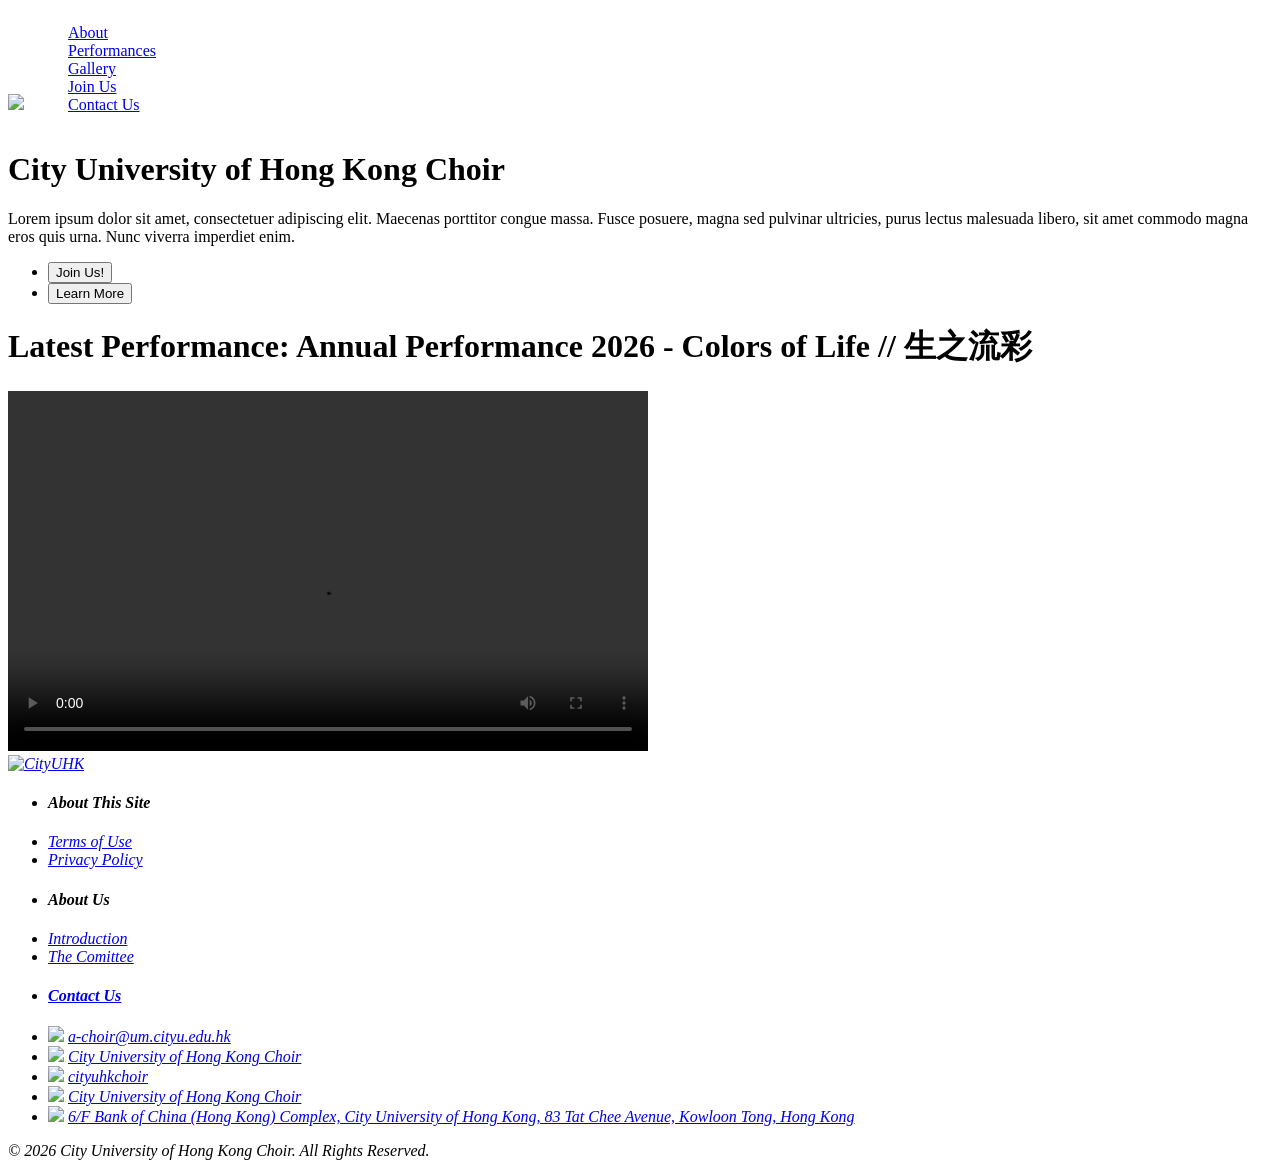
==== index.html @ 2ca1fd5b "Add initial HTML structure for choir website whatever the AI said" ====
<!DOCTYPE html>
<html lang="en">
    <head>
        <meta charset="utf-8">
        <title>CityUHK Choir - Home</title>
        <link rel="stylesheet" type="text/css" href="css/main.css">
        <link rel="preconnect" href="https://fonts.googleapis.com">
        <link rel="preconnect" href="https://fonts.gstatic.com" crossorigin>
        <link href="https://fonts.googleapis.com/css2?family=Montserrat:ital,wght@0,100..900;1,100..900&family=Open+Sans:ital,wght@0,300..800;1,300..800&display=swap" rel="stylesheet">
    </head>
    <body>
        <header>
            <nav aria-label="main menu">
                <a href="index.html"><img id="choir-logo" src="img/CityUHK_Choir_Logo.png" width="237px"></a>
                <ul class="navbar" style="list-style-type: none; display: inline-block; ">
                    <li><a href="about.html">About</a></li>
                    <li><a href="performances.html">Performances</a></li>
                    <li><a href="gallery.html">Gallery</a></li>
                    <li><a href="join-us.html">Join Us</a></li>
                    <li><a href="contact-us.html">Contact Us</a></li>
                </ul>
            </nav>
        </header>
        <div class="index-hero-img">
            <div class="hero">
                <h1>City University of Hong Kong Choir</h1>
                <p>Lorem ipsum dolor sit amet, consectetuer adipiscing elit. Maecenas porttitor congue massa. Fusce posuere, magna sed pulvinar ultricies, purus lectus malesuada libero, sit amet commodo magna eros quis urna. Nunc viverra imperdiet enim.</p>
                <ul>
                    <li><a href="https://forms.gle/1cRQr94wwo1S5czX8"><button class="button">Join Us!</button></a></li>
                    <li><a href=""><button class="button">Learn More</button></a></li>
                </ul>
            </div>
        </div>
        <div class="latest-performance">
            <h1>Latest Performance: Annual Performance 2026 - Colors of Life // 生之流彩</h1>
            <div>
                <video width="640" height="360" controls>
                    <source src="SONG1-11_COMBINE_v2.mp4" type="video/mp4">
                </video>
            </div>
        </div>
    </body>
    <address class="footer">
        <div>
            <div class="col col-logo">
                <a href="index.html"><img src="img/CityUHK_Choir_Logo.png" width=256px; align-content=center; alt="CityUHK"></a>
            </div>
            <div class="col col-address-short">
                <ul class="address-ul">
                    <li><span><h4 class="address-head">About This Site</h4></span></li>
                    <li><span><a href="termsofuse.html">Terms of Use</a></span></li>
                    <li><span><a href="privacy.html">Privacy Policy</a></span></li>
                </ul>
            </div>
            <div class="col col-address-short">
                <ul class="address-ul">
                    <li><span><h4 class="address-head">About Us</h4></span></li>
                    <li><span><a href="about.html">Introduction</a></span></li>
                    <li><span><a href="about.html#exco">The Comittee</a></span></li>
                </ul>
            </div>
            <div class="col col-address-long">
                <ul class="address-ul">
                    <li><h4 class="address-head"><a href="contact-us.html">Contact Us</a></h4></li>
                    <li>
                        <span><a href="mailto:a-choir@um.cityu.edu.hk"><img class="icon" src="img/icons/email_icon.svg"></a></span>
                        <span><a href="mailto:a-choir@um.cityu.edu.hk">a-choir@um.cityu.edu.hk</a></span>
                    </li>
                    <li>
                        <span><a href="https://www.facebook.com/cityuchoir"><img class="icon" src="img/icons/facebook_icon.svg"></a></span>
                        <span><a href="https://www.facebook.com/cityuchoir">City University of Hong Kong Choir</a></span>
                    </li>
                    <li>
                        <span><a href="https://www.instagram.com/cityuhkchoir"><img class="icon" src="img/icons/instagram_icon.svg"></a></span>
                        <span><a href="https://www.instagram.com/cityuhkchoir">cityuhkchoir</a></span>
                    </li>
                    <li>
                        <span><a href="https://www.youtube.com/@cityuhkchoir1990"><img class="icon" src="img/icons/youtube_icon.svg"></a></span>
                        <span><a href="https://www.youtube.com/@cityuhkchoir1990">City University of Hong Kong Choir</a></span>
                    </li>
                    <li>
                        <span><a href="https://maps.app.goo.gl/nAXpCymnqAptCg1Y9"><img class="icon" src="img/icons/address_icon.svg"></a></span>
                        <span><a href="https://maps.app.goo.gl/nAXpCymnqAptCg1Y9">6/F Bank of China (Hong Kong) Complex, City University of Hong Kong, 83 Tat Chee Avenue, Kowloon Tong, Hong Kong </a></span>
                    </li>
                </ul>
            </div>
            <div class="copyright">
                <p>© 2026 City University of Hong Kong Choir. All Rights Reserved.</p>
            </div>
        </div>
    </address>
</html>
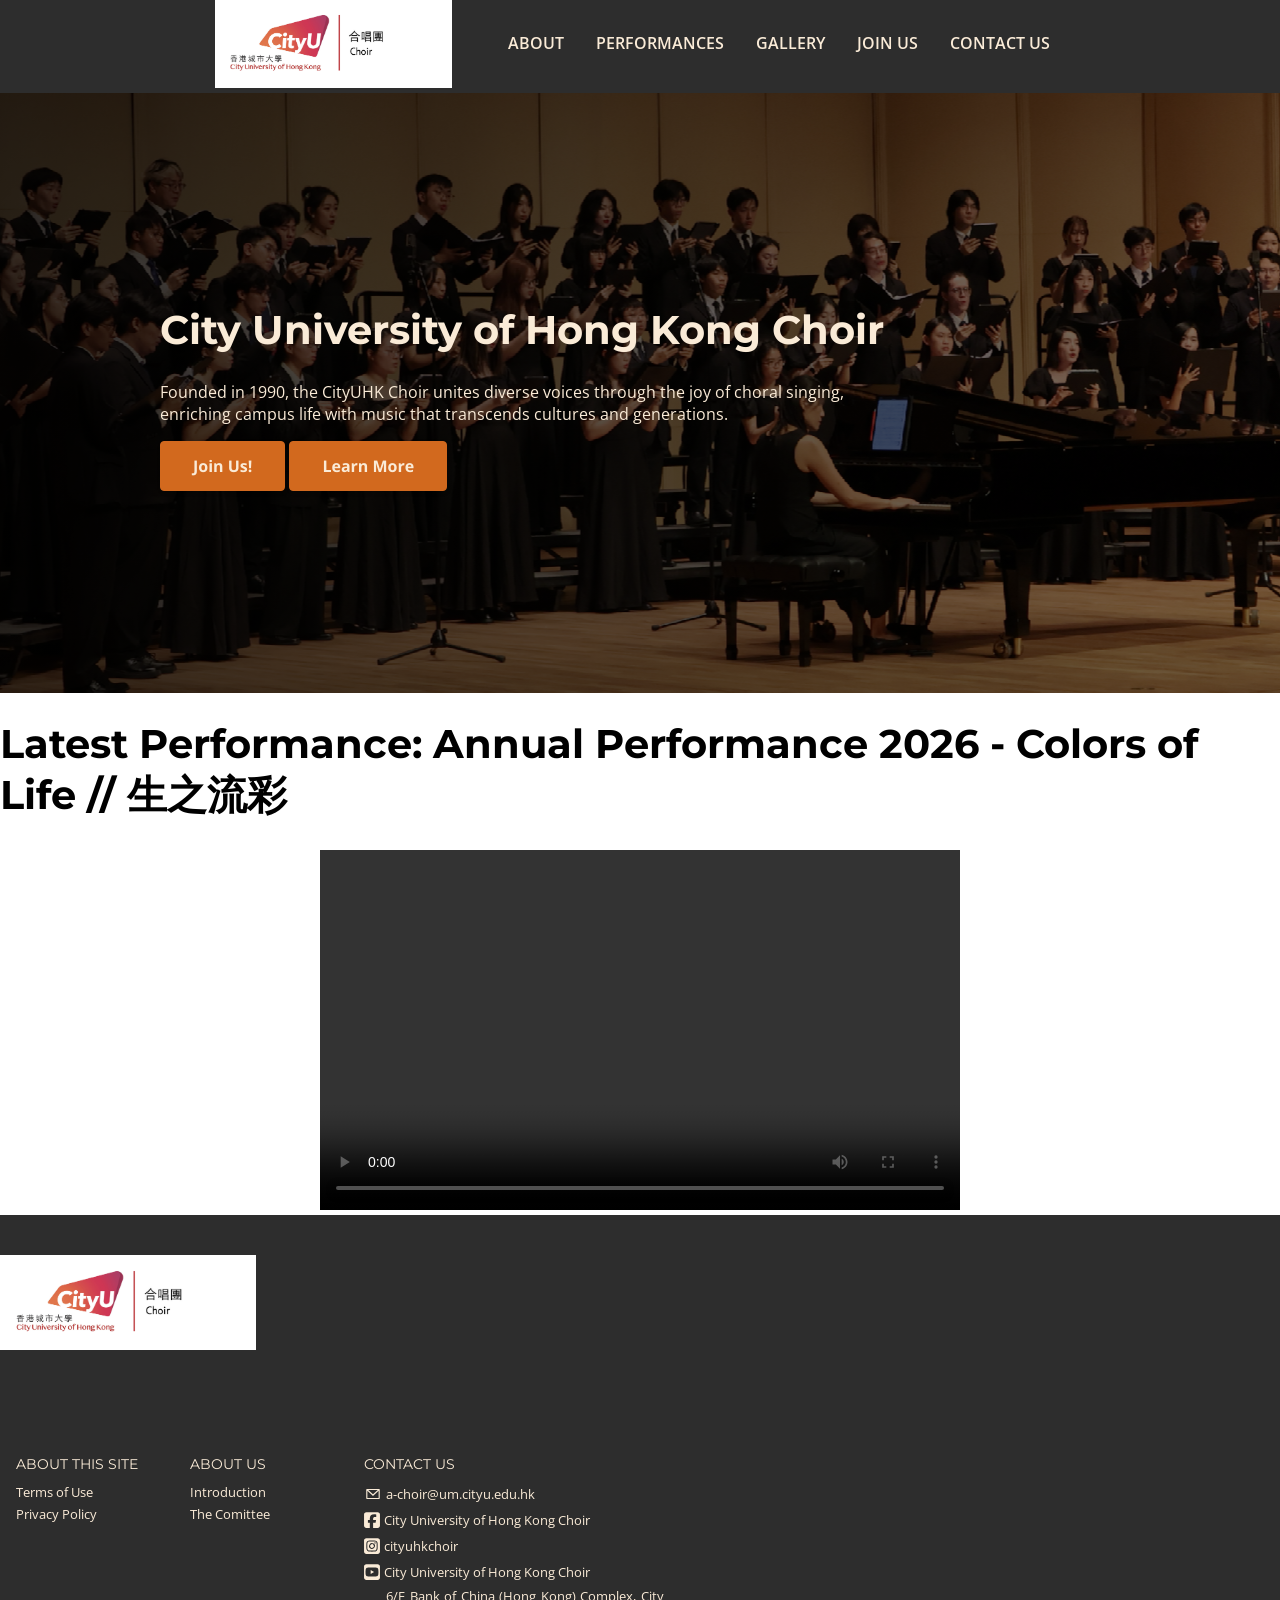
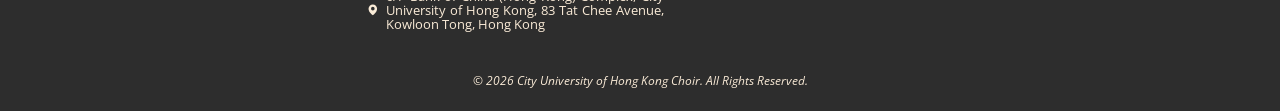
==== commit 028e724b: "Updated text updated hero texts in index.html added the compressed video edited some css" ====
--- a/index.html
+++ b/index.html
@@ -24,7 +24,7 @@
         <div class="index-hero-img">
             <div class="hero">
                 <h1>City University of Hong Kong Choir</h1>
-                <p>Lorem ipsum dolor sit amet, consectetuer adipiscing elit. Maecenas porttitor congue massa. Fusce posuere, magna sed pulvinar ultricies, purus lectus malesuada libero, sit amet commodo magna eros quis urna. Nunc viverra imperdiet enim.</p>
+                <p>Founded in 1990, the CityUHK Choir unites diverse voices through the joy of choral singing, enriching campus life with music that transcends cultures and generations.</p>
                 <ul>
                     <li><a href="https://forms.gle/1cRQr94wwo1S5czX8"><button class="button">Join Us!</button></a></li>
                     <li><a href=""><button class="button">Learn More</button></a></li>
@@ -35,7 +35,7 @@
             <h1>Latest Performance: Annual Performance 2026 - Colors of Life // 生之流彩</h1>
             <div>
                 <video width="640" height="360" controls>
-                    <source src="SONG1-11_COMBINE_v2.mp4" type="video/mp4">
+                    <source src="img/vid/25-26-AP-Combine.mp4" type="video/mp4">
                 </video>
             </div>
         </div>
--- a/css/main.css
+++ b/css/main.css
@@ -0,0 +1,528 @@
+/*General Content*/
+html {
+    font-family: 'Montserrat', 'Segoe UI', Tahoma, Geneva, Verdana, sans-serif;
+    font-style: normal;
+    font-weight: 400;
+    text-align: left;
+    
+}
+
+/*settings for body*/
+body {
+    font-family: "Open Sans";
+    text-decoration: none;
+    /*text-decoration: none !important;*/
+    margin: 0px;
+}
+
+body h1,h2,h3,h4,h5,h6 {
+    font-family: "Montserrat";
+}
+
+body h1{
+    font-size: 40px;
+}
+
+/*settings to remove decoration for all hyperlink*/
+a {
+    text-decoration: none;
+    color: inherit;
+}
+
+/*settings for the logo*/
+#choir-logo {
+    position: center;
+}
+
+/*Header and Navbar*/
+nav {
+    background-color:#2d2d2d;
+    font-family: "Open Sans";
+    font-size: 16px;
+    color:antiquewhite;
+    display: flex;
+    flex-direction: row;
+    justify-content: center;
+    overflow: visible;
+    top: 0px;
+    left: 0px;
+    width: 100%;
+    text-align: center;
+    /* background image */
+    /* background-image: url("../img/event/2019-04-annual-performance/2019-04-annual-performance-01.jpeg"); */
+    background-position: center center;
+    background-repeat: no-repeat;
+    background-attachment: fixed;
+    background-size: cover;
+}
+
+nav ul {
+    display: inline-block;
+    list-style-type: none;
+    z-index: 500;
+}
+
+nav li {
+    float: left;
+    color:antiquewhite;
+}
+
+nav li a {
+    display: block;
+    text-align: center;
+    color: antiquewhite;
+    padding: 16px;
+    text-decoration: none;
+    font-weight: 600;
+    text-transform: uppercase;
+}
+
+/* HERO */
+
+.index-hero-img{
+    display: flex;
+    background-image: linear-gradient(to left, rgba(0, 0, 0, 0.5), rgba(0, 0, 0, 0.8)), url("../img/hero/hero_img.png");
+    background-color: #ffffff;
+    height: 600px;
+    background-size: cover;
+    background-repeat: no-repeat;
+    background-position: center;
+    align-items: center;
+}
+
+.abt-hero-img{
+    display: flex;
+    background-image: linear-gradient(to left, rgba(0, 0, 0, 0.7), rgba(0, 0, 0, 0.7)), url(../img/hero/abt-hero-img.png);
+    height:600px;
+    background-size: cover;
+    background-repeat: no-repeat;
+    background-position: center;
+    align-items: center;
+    justify-content: center;
+}
+
+.rec-hero-img{
+    display: flex;
+    background-image: linear-gradient(to left, rgba(0, 0, 0, 0.7), rgba(0, 0, 0, 0.7)), url(../img/hero/abt-hero-img.png);
+    height:600px;
+    background-size: cover;
+    background-repeat: no-repeat;
+    align-items: center;
+    justify-content: center;
+}
+
+.hero{
+    position: flex;
+    color:antiquewhite;
+    padding-left: 10rem;
+    align-items: center;
+    justify-content: center;
+    text-align: left;
+    width: 750px;
+}
+
+.hero-alt{
+    position: flex;
+    flex-direction: column;
+    color:antiquewhite;
+    align-items: center;
+    justify-content: center;
+    text-align: left;
+    
+}
+
+.hero-alt h1{
+    font-size: 60px;
+}
+
+
+.hero h1{
+    font-family: "Montserrat", "Verdana";
+}
+
+.hero ul{
+    list-style-type: none;
+    padding-left: 0rem;
+}
+
+.hero li{
+    display: inline-block;
+}
+
+
+
+
+.latest-performance{
+    display: flex;
+    flex-direction: column;
+    justify-content: center;
+    align-items: center;
+}
+
+
+
+
+
+/* MAIN */
+
+.block {
+    width: auto;
+    max-width: 1080px;
+    height: auto;
+    min-height: 700px;
+    margin: 2em auto 4em auto;
+    overflow: hidden;
+}
+
+/* settings for a spanning content block*/
+.main-block {
+    position: relative;
+    display: block;
+    line-height: 1.2;
+    padding: 2.5em 0;
+    width: 100%;
+    margin: 0 auto;
+    max-width: 1080px;
+    overflow: hidden;
+}
+
+
+/*images, right alignment*/
+.img-right {
+    float: right;
+    margin: 10px;
+    display: flex;
+    justify-content: center;
+}
+
+/*images on index page: spans*/
+img.img-main {
+    width: 100%;
+}
+
+/*images on join us page*/
+img.img-half {
+    width: 100%;
+    max-width: 800px;
+    display: inline-block;
+    align-content: center;
+}
+
+img.img-leaflet {
+    width: 100%;
+    max-width: 1366px;
+    display: inline-block;
+    align-content: center;
+}
+
+/* about */
+
+/* exco */
+
+
+
+
+/* members */
+
+#members {
+    text-align: left;
+}
+
+/* members list */
+
+ul.members-list {
+    list-style: none;
+    display: inline-block;
+    vertical-align: top;
+}
+
+/* performances */
+
+ul.performance-set {
+    list-style: none;
+    display: block;
+    text-align: center;
+    position: center;
+}
+
+/* performance information*/
+ul.performance-info {
+    list-style: none; /*removes the bullet points*/
+    float: left;
+    display: block;
+    padding: 5px;
+}
+
+/* the attributes of the performance posters */
+img.gallery {
+    height: auto;
+    max-height: 330px;
+    width: auto;
+    max-width: 1080px;
+    display: inline-block;
+}
+
+/* title */
+
+/* Contact Us*/
+
+
+td:first-child {
+	font-weight: bold;
+	padding-right: 40px;
+}
+
+.col {
+  position: relative;
+  display: inline-block;
+  padding: 2.5em 0;
+  max-width: 2560px;
+}
+
+.col-narrow{
+    position: relative;
+    display: block;
+    padding: 2.5rem 0;
+    width: 100%;
+    margin: 0 auto;
+    max-width: 1024px;
+    font-size: 14px;
+    flex-direction: column;
+    border-bottom: #2d2d2d dashed 2px;
+}
+
+.col-narrow a{
+    color:chocolate
+}
+
+.col-narrow a:hover{
+    color: #2d2d2d;
+    border-bottom: 2px solid chocolate;
+}
+
+.col-narrow h2{
+    text-transform: uppercase;
+}
+
+.col-narrow-top{
+    position: relative;
+    display: block;
+    padding: 2.5rem 0;
+    width: 100%;
+    margin: 0 auto;
+    max-width: 1024px;
+    font-size: 14px;
+    flex-direction: column;
+    border-top: #2d2d2d dashed 2px;
+    border-bottom: #2d2d2d dashed 2px;
+}
+
+.col-narrow li{
+    padding: 4px 0;
+}
+
+.col-narrow-last{
+    position: relative;
+    display: block;
+    padding: 2.5rem 0;
+    width: 100%;
+    margin: 0 auto;
+    max-width: 1024px;
+    font-size: 14px;
+    flex-direction: column;
+}
+
+.col-address-short {
+    justify-content: space-between;
+    display: grid;
+    grid-template-columns: auto;
+    float: left;
+    width: 150px;
+    max-width: 250px;
+    padding: 2.5em 0.5em 1.5em 1em;
+}  
+
+.col-address-long {
+    justify-content: space-between;
+    display: grid;
+    grid-auto-flow: column;
+    align-items: center;
+    width: 300px;
+    max-width: 420px;
+    padding: 2.5em 0.5em 1.5em 1em;
+}
+
+.col-logo {
+  float: left;
+  width: 20%;
+}
+
+/*address*/
+
+address {
+    background-color: #2d2d2d;
+    color: antiquewhite;
+    line-height: 1.1;
+    font-size: 1rem;
+    position: relative;
+    width: 100%;
+    z-index: 600;
+    overflow: hidden;
+    text-align: center;
+}
+
+.address-ul {
+    margin: 0rem;
+    padding: 0.25rem 0rem 0rem 0rem;
+    text-align:justify;
+    vertical-align: middle;
+}
+
+
+.address-ul li{
+    font-style: normal;
+    font-size: 0.8rem;
+    list-style-type: none;
+    justify-content: center;
+    padding: 0.25rem 0rem 0.25rem 0rem;
+}
+
+.address-head {
+    font-style: normal;
+    text-align: left;
+    font-size: 0.9rem;
+    font-weight: 400;
+    text-transform: uppercase;
+    margin: 1rem 0rem 0.25rem 0rem;
+}
+
+address li a:hover{
+    text-decoration: underline;
+}
+
+.copyright {
+  display: block;
+  float: left;
+  width: 100%;
+  font-size: 0.75rem;
+  font-weight: 400;
+  padding: 0.25em 0 1em 0;
+  text-align: center;
+}
+
+.icon{
+    width: auto;
+    height: 18px;
+    vertical-align: middle;
+    display: table-cell;
+    margin-right: 0.25rem;
+}
+
+span {
+    font-size: 12.8px;
+    vertical-align: middle;
+    display: table-cell;
+    padding: 0px;
+}
+
+@media only screen and (max-width: 1280px) {
+    .col-logo {width: 100%; text-align: left;}
+    
+}
+
+@media only screen and (max-width: 960px){
+    .col-logo {width: 100%; text-align: left;}
+    nav ul{text-align: center;}
+    .hero{
+        display: flex;
+        align-content: center;
+        flex-direction: column;
+        text-align:center;
+        width: 600px;
+        align-items: center;
+        justify-content: center;
+        padding:0px;
+    }
+    .hero-img{
+        background-image: linear-gradient(rgba(0,0,0,0.7), rgba(0,0,0,0.7)), url("../hero_img.png");
+        background-color: #ffffff;
+        height:500px;
+        background-position: left;
+        background-repeat: no-repeat;
+        background-size: cover;
+        position:relative;
+        justify-content: center;
+    }
+}
+
+/* BUTTON */
+
+.button {
+  background: chocolate;
+  border: 1px solid chocolate;
+  border-radius: 4px;
+  box-shadow: rgba(0, 0, 0, 0.1) 1px 2px 4px;
+  box-sizing: border-box;
+  color: antiquewhite;
+  cursor: pointer;
+  display: inline-block;
+  font-family: "Open Sans";
+  font-size: 16px;
+  font-weight: bold;
+  line-height: 16px;
+  min-height: 40px;
+  outline: 0;
+  padding: 16px 32px;
+  text-align: center;
+  text-rendering: geometricprecision;
+  text-transform: none;
+  user-select: none;
+  -webkit-user-select: none;
+  touch-action: manipulation;
+  vertical-align: middle;
+}
+
+.button:hover,
+.button:active {
+  background-color: initial;
+  background-position: 0 0;
+  color: chocolate;
+}
+
+.button:active {
+  opacity: .5;
+}
+
+.tos-head{
+    height:200px;
+    display: flex;
+    flex-direction: column;
+    align-items: center;
+    justify-content: center;
+}
+
+.tos-head h1{
+    font-size: 48px;
+}
+
+.recruitment-text{
+    position: flex;
+    flex-direction: column;
+    text-align: center;
+    display: block;
+    line-height: 1.2;
+    padding: 2.5em 0;
+    width: 100%;
+    margin: 0 auto;
+    max-width: 1080px;
+    overflow: hidden;
+}
+
+.recruitment-text a{
+    color:chocolate
+}
+
+.recruitment-text a:hover{
+    color: #2d2d2d;
+    border-bottom: 2px solid chocolate;
+}
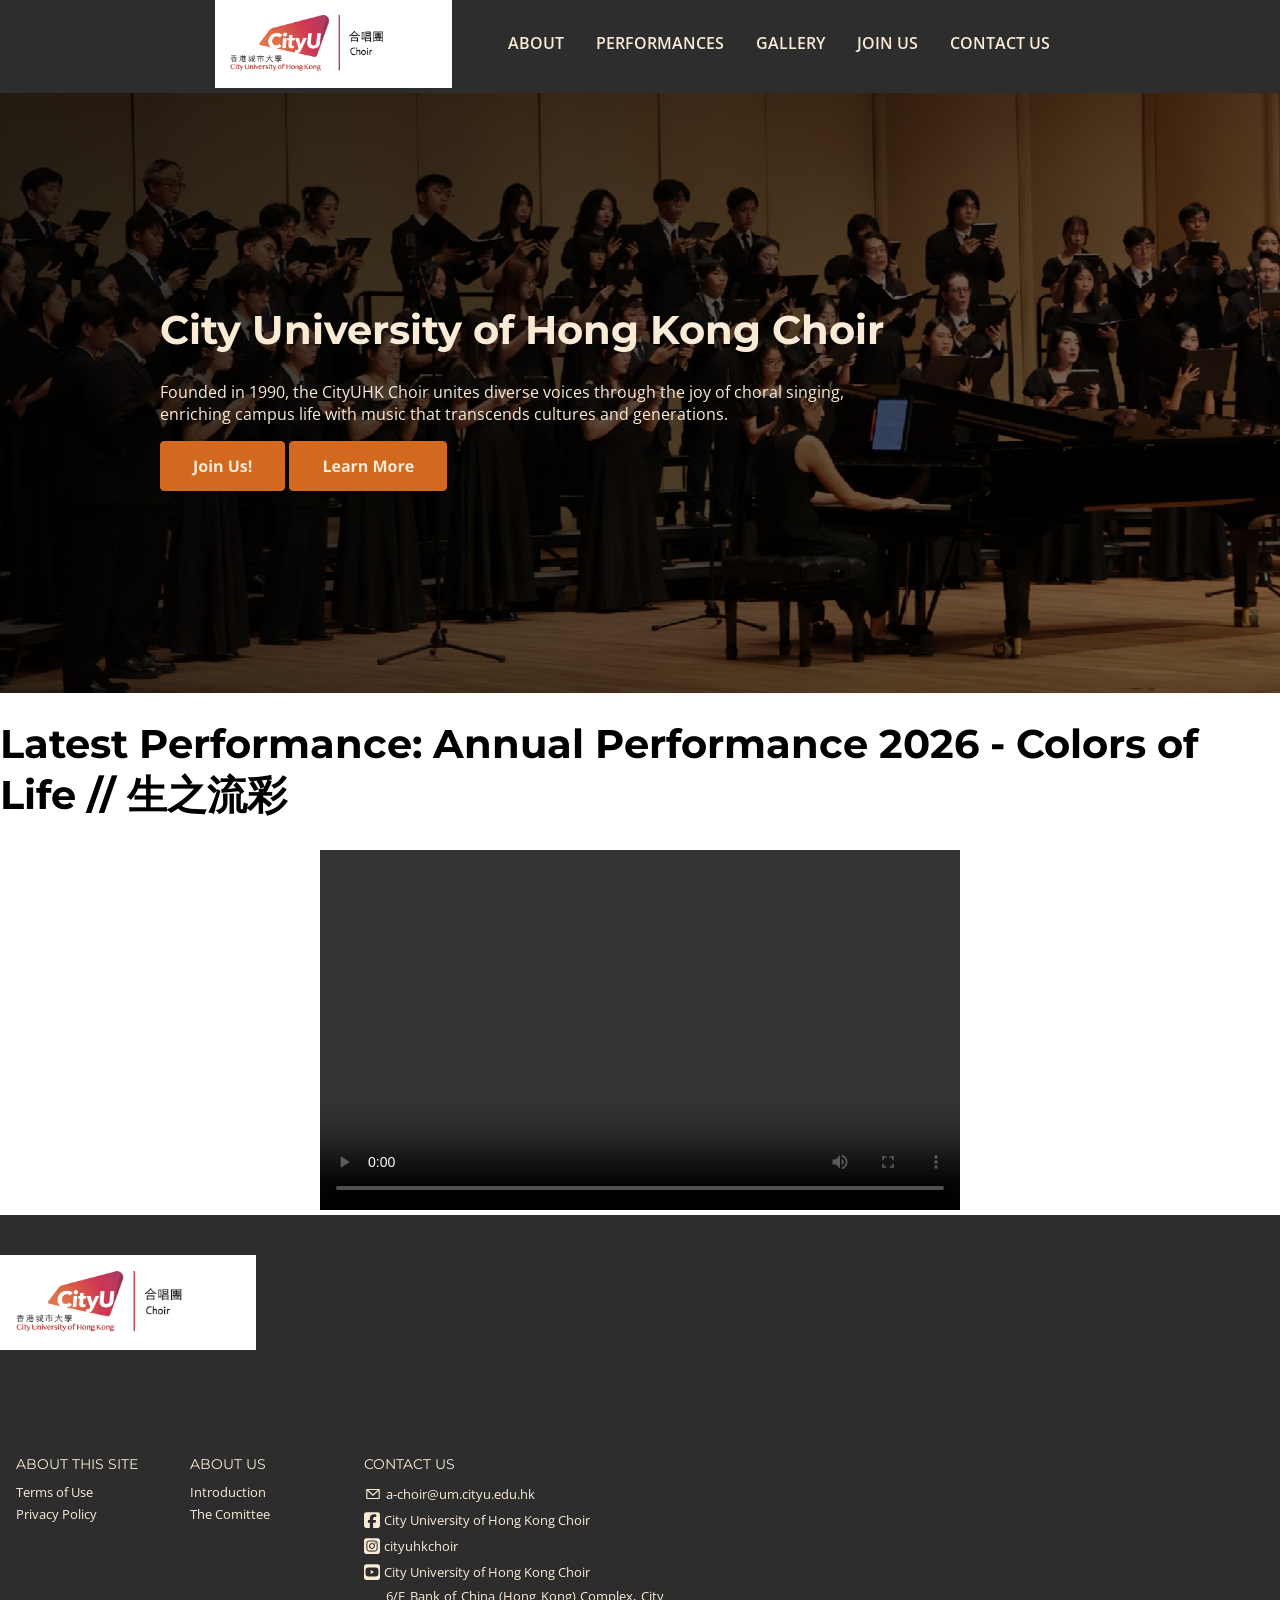
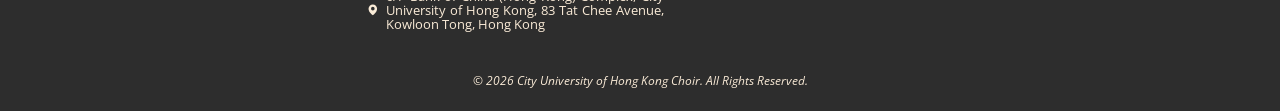
==== commit 4eb66c16: "Major Site Overhaul Added most missing images, updated other pages, modified CSS" ====
--- a/index.html
+++ b/index.html
@@ -27,7 +27,7 @@
                 <p>Founded in 1990, the CityUHK Choir unites diverse voices through the joy of choral singing, enriching campus life with music that transcends cultures and generations.</p>
                 <ul>
                     <li><a href="https://forms.gle/1cRQr94wwo1S5czX8"><button class="button">Join Us!</button></a></li>
-                    <li><a href=""><button class="button">Learn More</button></a></li>
+                    <li><a href="about.html"><button class="button">Learn More</button></a></li>
                 </ul>
             </div>
         </div>
--- a/css/main.css
+++ b/css/main.css
@@ -81,7 +81,7 @@
 
 .index-hero-img{
     display: flex;
-    background-image: linear-gradient(to left, rgba(0, 0, 0, 0.5), rgba(0, 0, 0, 0.8)), url("../img/hero/hero_img.png");
+    background-image: linear-gradient(to left, rgba(0, 0, 0, 0.5), rgba(0, 0, 0, 0.8)), url("../img/hero/index-hero-img.png");
     background-color: #ffffff;
     height: 600px;
     background-size: cover;
@@ -101,12 +101,47 @@
     justify-content: center;
 }
 
+.gallery-hero-img{
+    display: flex;
+    background-image: radial-gradient(rgba(0, 0, 0, 0.4), rgba(0, 0, 0, 0.8)), url(../img/hero/gallery-hero-img.png);
+    height:600px;
+    background-size: cover;
+    background-repeat: no-repeat;
+    background-position: center;
+    align-items: center;
+    justify-content: center;
+}
+
+/* Recruit Hero Section */
 .rec-hero-img{
     display: flex;
-    background-image: linear-gradient(to left, rgba(0, 0, 0, 0.7), rgba(0, 0, 0, 0.7)), url(../img/hero/abt-hero-img.png);
+    background-image: linear-gradient(to left, rgba(0, 0, 0, 0.7), rgba(0, 0, 0, 0.7)), url(../img/hero/rec-hero-img.png);
     height:600px;
     background-size: cover;
     background-repeat: no-repeat;
+    background-position: center;
+    align-items: center;
+    justify-content: center;
+}
+
+.perf-hero-img{
+    display: flex;
+    background-image: linear-gradient(to left, rgba(0, 0, 0, 0.7), rgba(0, 0, 0, 0.7)), url(../img/hero/perf-hero-img.JPG);
+    height:600px;
+    background-size: cover;
+    background-repeat: no-repeat;
+    background-position: center;
+    align-items: center;
+    justify-content: center;
+}
+
+.contact-hero-img{
+    display: flex;
+    background-image: linear-gradient(to left, rgba(0, 0, 0, 0.7), rgba(0, 0, 0, 0.7)), url(../img/hero/contact-hero-img.png);
+    height:600px;
+    background-size: cover;
+    background-repeat: no-repeat;
+    background-position: center;
     align-items: center;
     justify-content: center;
 }
@@ -127,8 +162,7 @@
     color:antiquewhite;
     align-items: center;
     justify-content: center;
-    text-align: left;
-    
+    text-align: center;
 }
 
 .hero-alt h1{
@@ -186,6 +220,16 @@
     overflow: hidden;
 }
 
+.main-block-wide{
+    position: relative;
+    display: block;
+    line-height: 1.2;
+    padding: 2.5em 0;
+    width: 100%;
+    margin: 0 auto;
+    max-width: 1366px;
+    overflow: hidden;
+}
 
 /*images, right alignment*/
 .img-right {
@@ -250,7 +294,7 @@
     list-style: none; /*removes the bullet points*/
     float: left;
     display: block;
-    padding: 5px;
+    padding: 5px 15px;
 }
 
 /* the attributes of the performance posters */
